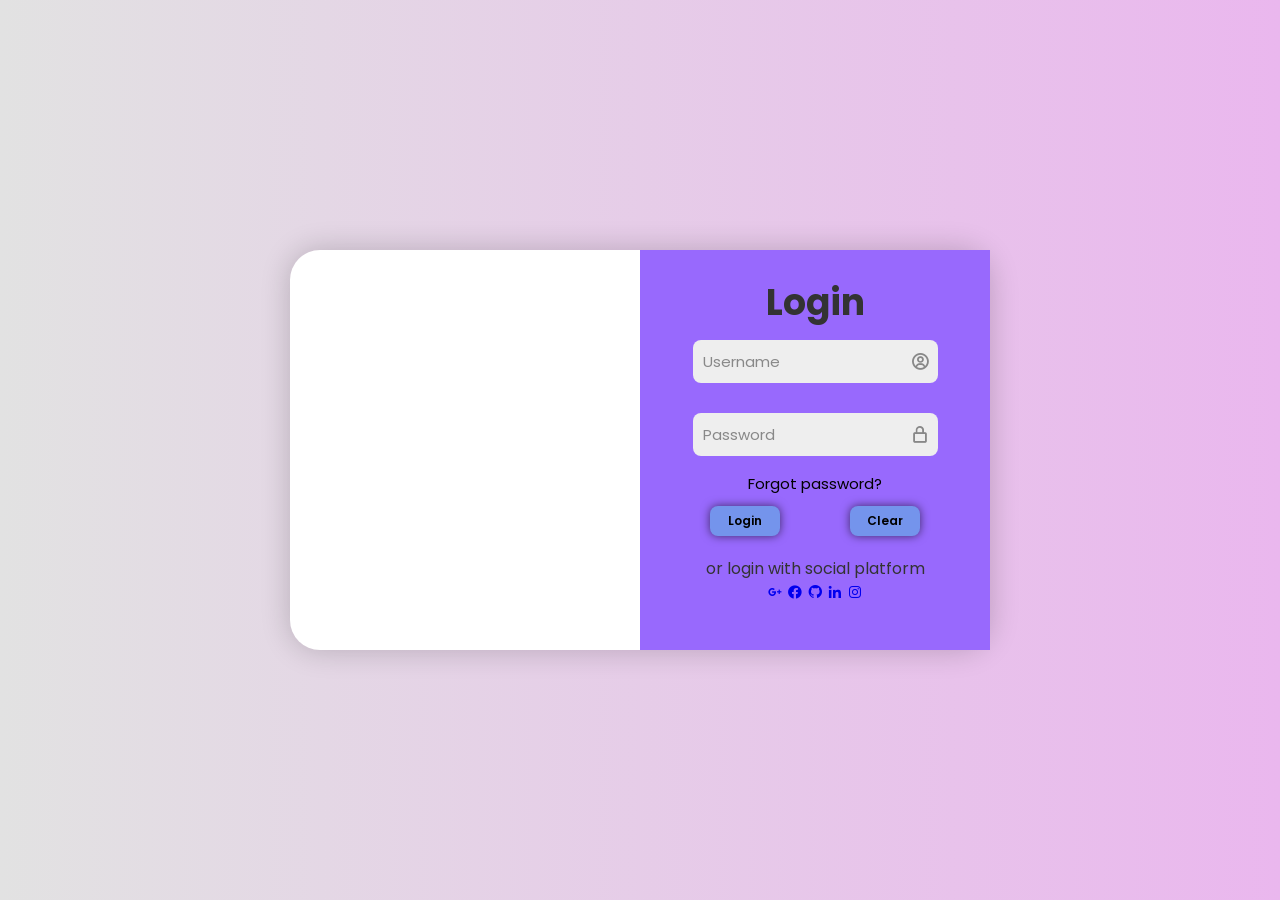
==== Registration/main.html @ 961978cf "Add registration, calculator, and rock-paper-scissors apps Added new directories for Registration, R" ====
<!DOCTYPE html>
<html>
  <head>
    <meta charset="UTF-8">
    <meta http-equiv="X-UA-Compatible" content="IE=edge">
    <meta name="viewport" content="width=device-width, 
    initial-scale=1.0">

    <title>REGISTRATION</title>
    <link href='https://unpkg.com/boxicons@2.1.4/css/boxicons.min.css' rel='stylesheet'>
    <link rel="stylesheet" href="register.css">
  </head>
  
  <body>
    <div class="container">
      <div class="form-box">
        <form action="">
          <h1>Login</h1>
          
          <div class="input-box">
            <input type="text" placeholder="Username" required>
            <i class='bx bx-user-circle'></i>
          </div>
          
          <div class="input-box">
            <input type="password" placeholder="Password" required>
            <i class='bx bx-lock-alt'></i>
          </div>
          
          <div class="forget-link">
            <a href="a">Forgot password?</a>
          </div>
          
          <div class="butt">
              <button type="submit">Login</button>
              <button type="clear">Clear</button>
          </div>
          
          <p>or login with social platform</p>
          <div class="social-icons">
            <a href="#"><i class='bx bxl-google-plus'></i></a>
            <a href="#"><i class='bx bxl-facebook-circle'></i></a>
            <a href="#"><i class='bx bxl-github'></i></a>
            <a href="#"><i class='bx bxl-linkedin' ></i></a>
            <a href="#"><i class='bx bxl-instagram'></i></a>

          </div>
        </form>
      </div>
    </div>
    <script src="script.js"></script>
  </body>
</html>
---- Registration/register.css ----
@import url('https://fonts.googleapis.com/css2?family=Poppins:wght@300;400;500;600;700;800;900&display=swap');

* {
    margin: 0;
    padding: 0;
    box-sizing: border-box;
    font-family: 'Poppins', sans-serif;
}

body {
    display: flex;
    justify-content: center;
    align-items: center;
    min-height: 100vh;
    background: linear-gradient(90deg, #e2e2e2, #eab7ee);
}

.container {
    position: relative;
    width: 700px;
    height: 400px;
    background: #fff;
    border-radius: 30px;
    box-shadow: 0 0 30px rgba(0, 0, 0, .2);
}

.form-box {
    position: absolute;     /*Child position*/
    right: 0;
    width: 50%;
    height: 100%;
    background: rgb(152, 105, 253);
    display: flex;
    align-items: center;
    color: #333;
    text-align: center;
}

form {
    width: 100%;
}

.container h1 {
    font-size: 36px;
    margin: -20px 0;
}

.input-box {
    position: relative;
    margin: 30px 0;
}

.input-box input {
    width: 70%;
    padding: 10px;
    background: #eee;
    border-radius: 8px;
    border: none;
    outline: none;
    font-size: 15px;
}

.input-box input::placeholder {
    font-size: 15px;
    color: #888;
}

.input-box i {
    position: absolute;
    right: 60px;
    top: 50%;
    font-size: 20px;
    transform: translateY(-50%);
    font-family: 20px;
    color: #888;
}

.forget-link {
    margin: -15px 0 20px 0;
}

.forget-link a {
    font-size: 15px;
    color: black;
    text-decoration: none;
}
.butt {
    display: flex;
    justify-content: center;
    margin: 20px 0 10px;
    gap: 20%;
}

.butt button {
    width: 20%;
    height: 30px;
    font-size: 12px;
    background: #7494ec;
    border-radius: 8px;
    box-shadow: 0 0 10px rgba(0, 0, 0, .6);
    border: 2px;
    margin: -10px 0 10px;
    cursor: pointer;
    font-weight: 600;
}
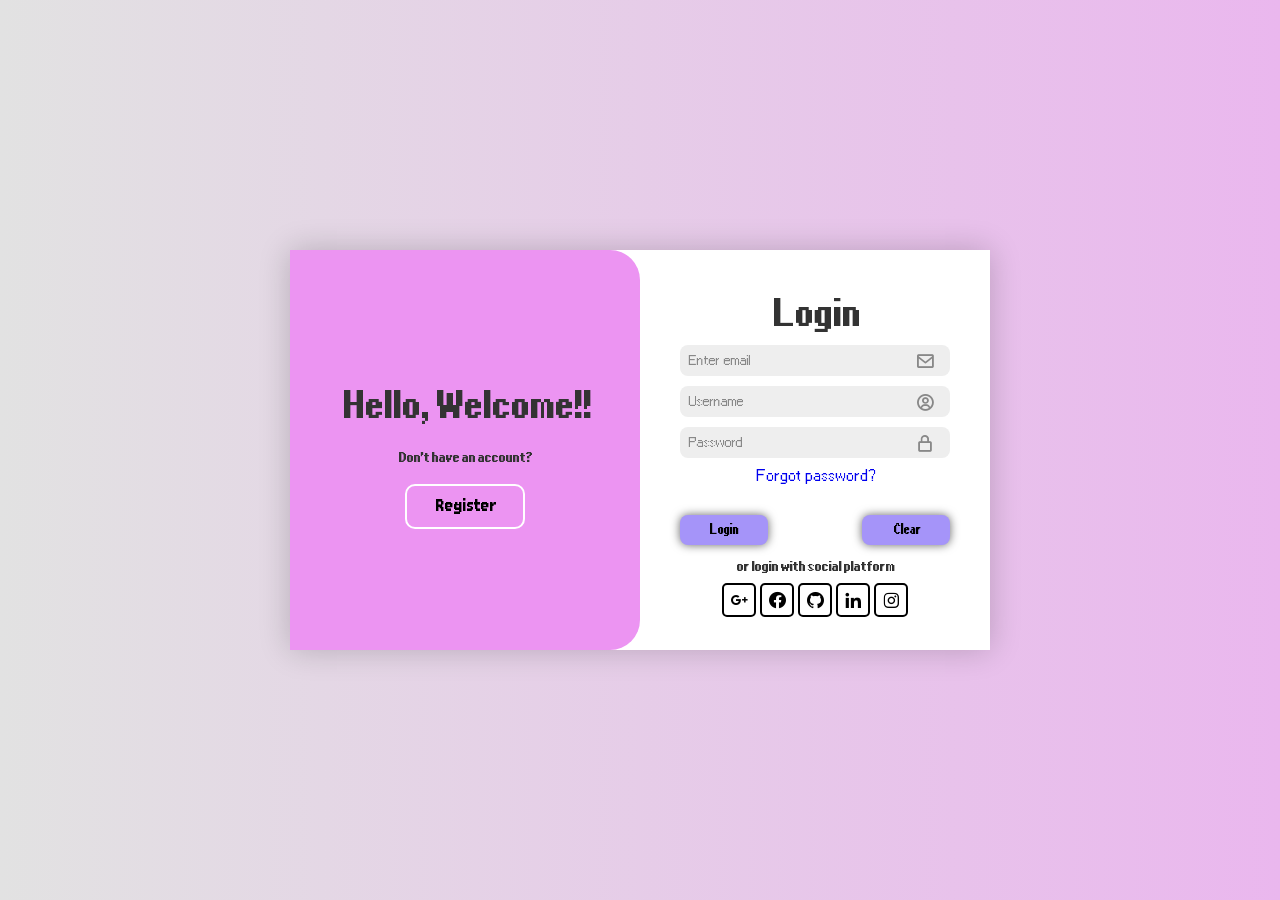
==== commit bc22d340: "Added travel website" ====
--- a/Registration/main.html
+++ b/Registration/main.html
@@ -13,10 +13,16 @@
   
   <body>
     <div class="container">
-      <div class="form-box">
+
+      <div class="form-box login">
         <form action="">
           <h1>Login</h1>
           
+           <div class="input-box">
+            <input type="email" placeholder="Enter email" required>
+            <i class="bx bx-envelope"></i>
+           </div>
+
           <div class="input-box">
             <input type="text" placeholder="Username" required>
             <i class='bx bx-user-circle'></i>
@@ -47,6 +53,51 @@
           </div>
         </form>
       </div>
+
+      <div class="form-box register">
+        <form action="">
+          <h1>Registration</h1>
+          
+          <div class="input-box">
+            <input type="text" placeholder="Username" required>
+            <i class='bx bx-user-circle'></i>
+          </div>
+          
+          <div class="input-box">
+            <input type="email" placeholder="Email" required>
+            <i class="bx bx-envelope"></i>
+          </div>
+
+          <div class="input-box">
+            <input type="password" placeholder="Password" required>
+            <i class='bx bx-lock-alt'></i>
+          </div>
+          
+          <div class="butt">
+              <button type="submit">Register</button>
+              
+          </div>
+          
+          <p>or register with social platform</p>
+          <div class="social-icons">
+            <a href="#"><i class='bx bxl-google-plus'></i></a>
+            <a href="#"><i class='bx bxl-facebook-circle'></i></a>
+            <a href="#"><i class='bx bxl-github'></i></a>
+            <a href="#"><i class='bx bxl-linkedin' ></i></a>
+            <a href="#"><i class='bx bxl-instagram'></i></a>
+
+          </div>
+        </form>
+      </div>
+
+      <div class="toggle-box">
+        <div class="toggle-panel toggle-left">
+          <h1>Hello, Welcome!!</h1>
+          <p>Don't have an account?</p>
+          <button class="btn-register-btn">Register</button>
+        </div>
+      </div>
+
     </div>
     <script src="script.js"></script>
   </body>
--- a/Registration/register.css
+++ b/Registration/register.css
@@ -1,10 +1,32 @@
-@import url('https://fonts.googleapis.com/css2?family=Poppins:wght@300;400;500;600;700;800;900&display=swap');
+/* Regular */
+@font-face {
+  font-family: 'Pixellari'; 
+  src: url('font/ari-w9500.ttf') format('truetype');
+  font-weight: normal;
+  font-style: normal;
+}
+
+/* Bold */
+@font-face {
+    font-family: 'Pixellari'; 
+    src: url('font/ari-w9500-condensed-bold.ttf') format('truetype');
+    font-weight: bold;
+    font-style: normal;
+}
+
+/* Display (Using 300 for 'lighter') */
+@font-face {
+    font-family: 'Pixellari'; 
+    src: url('font/ari-w9500-condensed-display.ttf') format('truetype');
+    font-weight: 300;
+    font-style: normal;
+}
 
 * {
     margin: 0;
     padding: 0;
     box-sizing: border-box;
-    font-family: 'Poppins', sans-serif;
+    font-family: 'Pixellari', sans-serif;
 }
 
 body {
@@ -20,20 +42,26 @@
     width: 700px;
     height: 400px;
     background: #fff;
-    border-radius: 30px;
+
     box-shadow: 0 0 30px rgba(0, 0, 0, .2);
+    overflow: hidden;
 }
 
 .form-box {
     position: absolute;     /*Child position*/
     right: 0;
     width: 50%;
-    height: 100%;
-    background: rgb(152, 105, 253);
+    height: 100%; 
     display: flex;
     align-items: center;
     color: #333;
     text-align: center;
+    padding: 40px;
+    z-index: 1;
+}
+
+.form-box.register {
+    visibility: hidden;
 }
 
 form {
@@ -41,18 +69,20 @@
 }
 
 .container h1 {
-    font-size: 36px;
-    margin: -20px 0;
+    font-family: 'Pixellari';
+    font-weight: bold;
+    font-size: 35px;
+    margin: 5% 0;
 }
 
 .input-box {
     position: relative;
-    margin: 30px 0;
+    margin: 10px 0;
 }
 
 .input-box input {
-    width: 70%;
-    padding: 10px;
+    width: 100%;
+    padding: 8px;
     background: #eee;
     border-radius: 8px;
     border: none;
@@ -61,13 +91,13 @@
 }
 
 .input-box input::placeholder {
-    font-size: 15px;
+    font-size: 13px;
     color: #888;
 }
 
 .input-box i {
     position: absolute;
-    right: 60px;
+    right: 15px;
     top: 50%;
     font-size: 20px;
     transform: translateY(-50%);
@@ -76,31 +106,86 @@
 }
 
 .forget-link {
-    margin: -15px 0 20px 0;
+    margin: 10px 0 20px 0;
 }
 
 .forget-link a {
     font-size: 15px;
-    color: black;
     text-decoration: none;
 }
 .butt {
     display: flex;
     justify-content: center;
-    margin: 20px 0 10px;
-    gap: 20%;
+    margin: 15% 0 10px;
+    gap: 35%;
 }
 
 .butt button {
-    width: 20%;
+    width: 100%;
     height: 30px;
     font-size: 12px;
-    background: #7494ec;
+    background: #A594F9;
     border-radius: 8px;
     box-shadow: 0 0 10px rgba(0, 0, 0, .6);
     border: 2px;
-    margin: -10px 0 10px;
+    margin: -10px 0 5px;
     cursor: pointer;
     font-weight: 600;
 }
 
+.container p {
+    font-weight: bold ;
+    font-size: 13px;
+    margin: 10px 0;
+}
+
+.social-icons a {
+    display: inline-flex;
+    padding: 5px;
+    border: 2px solid black;
+    border-radius: 5px;
+    font-size: 20px;
+    color: black;
+    text-decoration: none;
+   
+}
+
+.toggle-box {
+    position: absolute;
+    width: 100%;
+    height: 100%;
+    color: #333;
+    
+
+}
+
+.toggle-panel {
+    position: absolute;
+    width: 50%;
+    height: 100%;
+    background-color: #ec94f2;
+    display: flex;
+    flex-direction: column;
+    justify-content: center;
+    align-items: center;
+   
+    border-top-right-radius: 30px;
+    border-bottom-right-radius: 30px;
+    border-top-left-radius: 0;
+    border-bottom-left-radius: 0;
+}
+
+.toggle-panel p {
+    margin-bottom: 20px;
+}
+
+.toggle-panel .btn-register-btn {
+    width: 120px;
+    height: 45px;
+    font-weight: 300;
+    background: transparent;
+    border: 2px solid white;
+    padding: 8px;
+    border-radius: 10px;
+
+}
